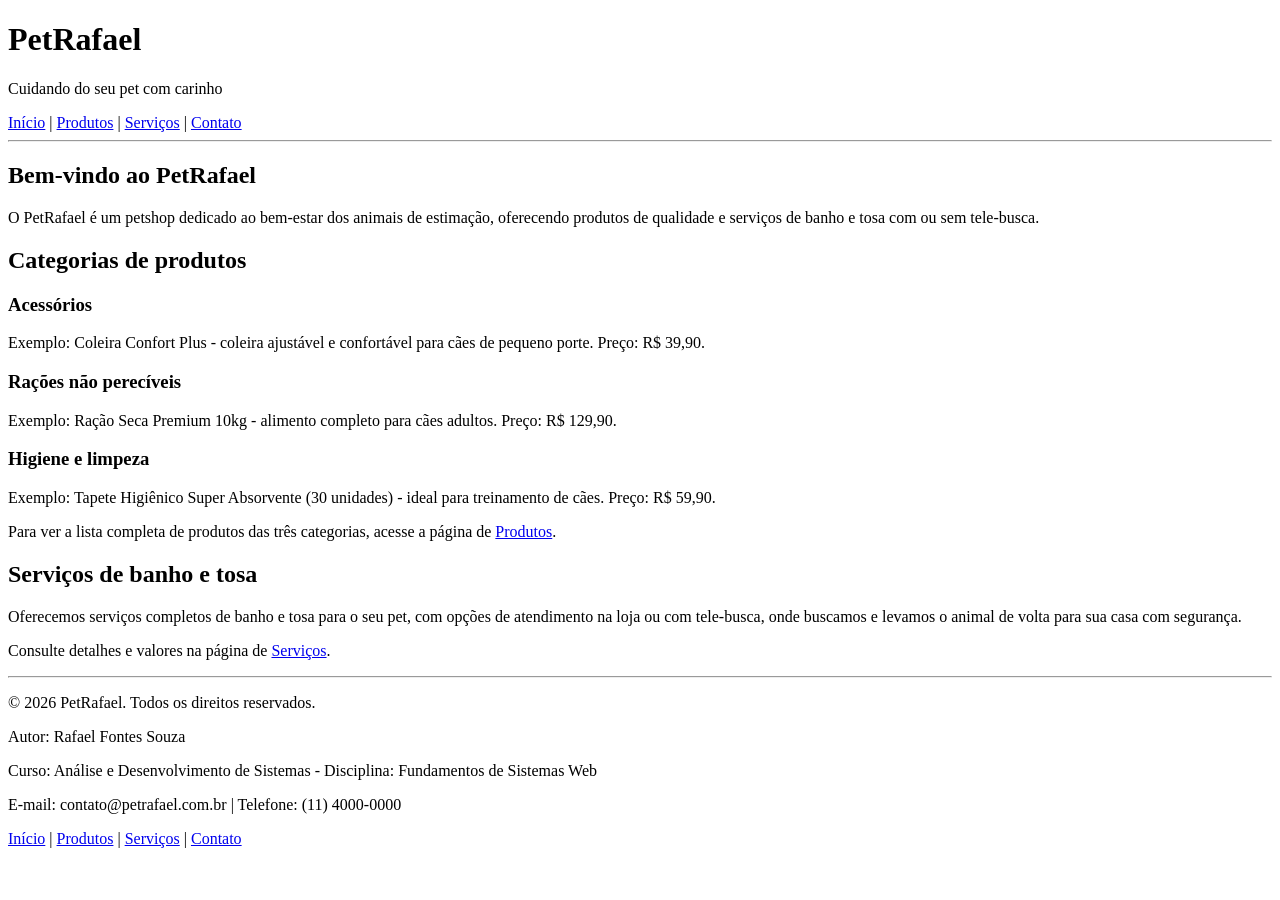
==== index.html @ ba6a0426 "Versão inicial Fase 1 PetRafael" ====
<!DOCTYPE html>
<html lang="pt-BR">
<head>
  <meta charset="UTF-8">
  <title>PetRafael - Início</title>
</head>
<body>
  <!-- Cabeçalho -->
  <header>
    <h1>PetRafael</h1>
    <p>Cuidando do seu pet com carinho</p>
    <nav>
      <a href="index.html">Início</a> |
      <a href="produtos.html">Produtos</a> |
      <a href="servicos.html">Serviços</a> |
      <a href="contato.html">Contato</a>
    </nav>
    <hr>
  </header>

  <!-- Corpo da página -->
  <main>
    <section>
      <h2>Bem-vindo ao PetRafael</h2>
      <p>
        O PetRafael é um petshop dedicado ao bem-estar dos animais de estimação,
        oferecendo produtos de qualidade e serviços de banho e tosa com ou sem tele-busca.
      </p>
    </section>

    <section>
      <h2>Categorias de produtos</h2>

      <h3>Acessórios</h3>
      <p>
        Exemplo: Coleira Confort Plus - coleira ajustável e confortável para cães de pequeno porte.
        Preço: R$ 39,90.
      </p>

      <h3>Rações não perecíveis</h3>
      <p>
        Exemplo: Ração Seca Premium 10kg - alimento completo para cães adultos.
        Preço: R$ 129,90.
      </p>

      <h3>Higiene e limpeza</h3>
      <p>
        Exemplo: Tapete Higiênico Super Absorvente (30 unidades) - ideal para treinamento de cães.
        Preço: R$ 59,90.
      </p>

      <p>
        Para ver a lista completa de produtos das três categorias,
        acesse a página de <a href="produtos.html">Produtos</a>.
      </p>
    </section>

    <section>
      <h2>Serviços de banho e tosa</h2>
      <p>
        Oferecemos serviços completos de banho e tosa para o seu pet,
        com opções de atendimento na loja ou com tele-busca, onde buscamos
        e levamos o animal de volta para sua casa com segurança.
      </p>
      <p>
        Consulte detalhes e valores na página de <a href="servicos.html">Serviços</a>.
      </p>
    </section>
  </main>

  <!-- Rodapé -->
  <footer>
    <hr>
    <p>© 2026 PetRafael. Todos os direitos reservados.</p>
    <p>Autor: Rafael Fontes Souza</p>
    <p>Curso: Análise e Desenvolvimento de Sistemas - Disciplina: Fundamentos de Sistemas Web</p>
    <p>E-mail: contato@petrafael.com.br | Telefone: (11) 4000-0000</p>
    <p>
      <a href="index.html">Início</a> |
      <a href="produtos.html">Produtos</a> |
      <a href="servicos.html">Serviços</a> |
      <a href="contato.html">Contato</a>
    </p>
  </footer>
</body>
</html>
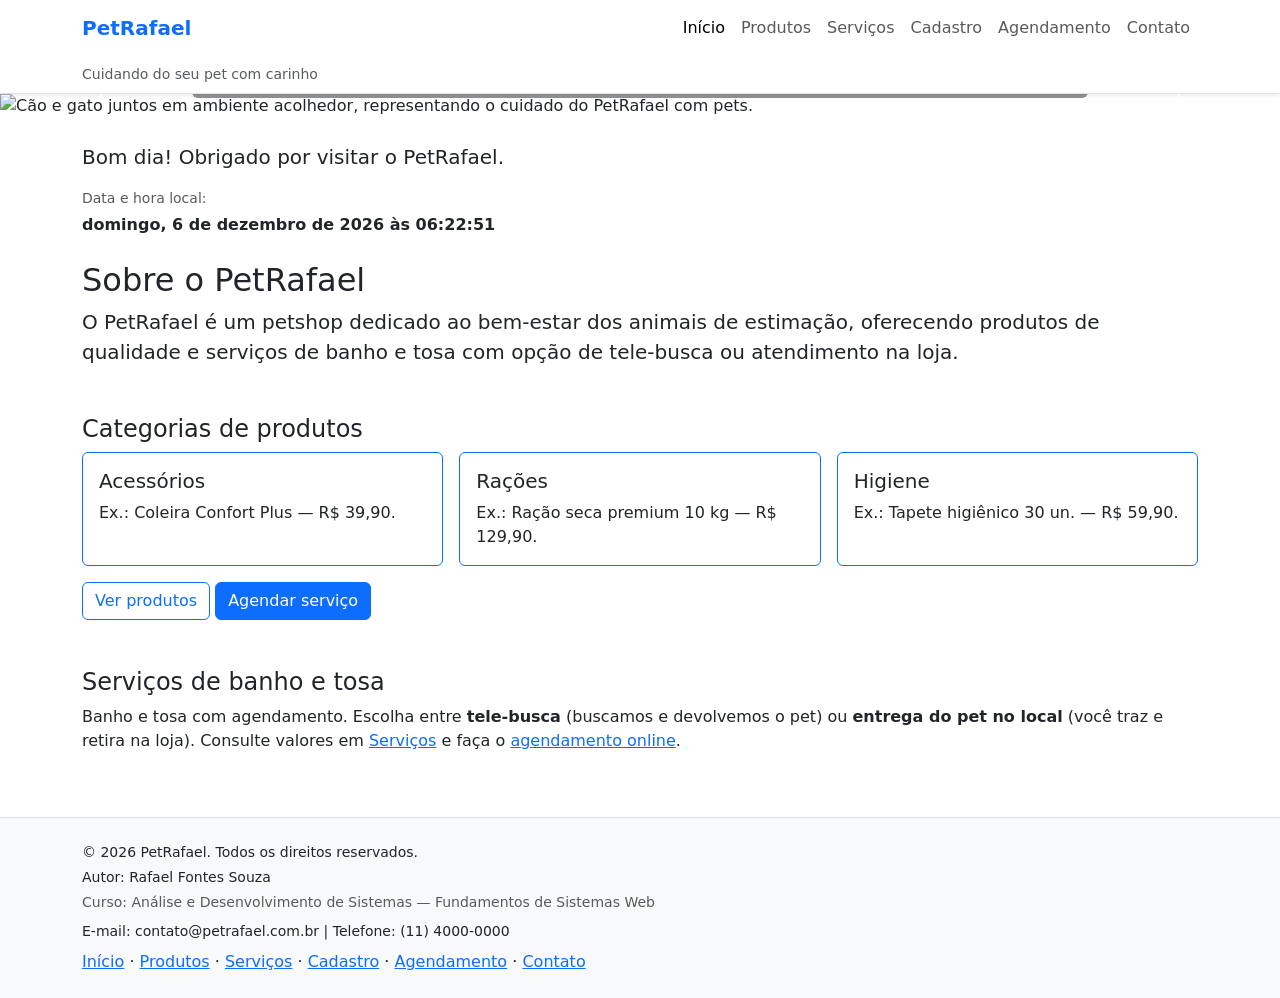
==== commit 2d62f686: "Fase Bootstrap/JS: carrossel, cadastro, agendamento e acessibilidade - Adiciona Bootstrap 5, navbar " ====
--- a/index.html
+++ b/index.html
@@ -2,86 +2,164 @@
 <html lang="pt-BR">
 <head>
   <meta charset="UTF-8">
-  <title>PetRafael - Início</title>
+  <meta name="viewport" content="width=device-width, initial-scale=1">
+  <meta name="description" content="PetRafael — petshop com produtos, banho, tosa, tele-busca e cadastro online.">
+  <title>PetRafael — Início</title>
+  <!-- Bootstrap 5 — layout responsivo e componentes (carrossel, navbar) -->
+  <link href="https://cdn.jsdelivr.net/npm/bootstrap@5.3.3/dist/css/bootstrap.min.css" rel="stylesheet" integrity="sha384-QWTKZyjpPEjISv5WaRU9OFeRpok6YctnYmDr5pNlyT2bRjXh0JMhjY6hW+ALEwIH" crossorigin="anonymous">
+  <link rel="stylesheet" href="css/estilo.css">
 </head>
 <body>
-  <!-- Cabeçalho -->
-  <header>
-    <h1>PetRafael</h1>
-    <p>Cuidando do seu pet com carinho</p>
-    <nav>
-      <a href="index.html">Início</a> |
-      <a href="produtos.html">Produtos</a> |
-      <a href="servicos.html">Serviços</a> |
-      <a href="contato.html">Contato</a>
+  <!-- Link de pular navegação: requisito de acessibilidade (teclado / leitores de tela) -->
+  <a class="visually-hidden-focusable btn btn-sm btn-primary position-fixed top-0 start-0 m-2 z-3" href="#conteudo-principal">Ir para o conteúdo principal</a>
+
+  <!-- Cabeçalho e menu principal -->
+  <header class="border-bottom bg-white shadow-sm">
+    <nav class="navbar navbar-expand-lg navbar-light" aria-label="Menu principal do PetRafael">
+      <div class="container">
+        <a class="navbar-brand fw-bold text-primary" href="index.html">PetRafael</a>
+        <button class="navbar-toggler" type="button" data-bs-toggle="collapse" data-bs-target="#menuPrincipal" aria-controls="menuPrincipal" aria-expanded="false" aria-label="Abrir ou fechar menu">
+          <span class="navbar-toggler-icon"></span>
+        </button>
+        <div class="collapse navbar-collapse" id="menuPrincipal">
+          <ul class="navbar-nav ms-auto mb-2 mb-lg-0">
+            <li class="nav-item"><a class="nav-link active" href="index.html" aria-current="page">Início</a></li>
+            <li class="nav-item"><a class="nav-link" href="produtos.html">Produtos</a></li>
+            <li class="nav-item"><a class="nav-link" href="servicos.html">Serviços</a></li>
+            <li class="nav-item"><a class="nav-link" href="cadastro.html">Cadastro</a></li>
+            <li class="nav-item"><a class="nav-link" href="agendamento.html">Agendamento</a></li>
+            <li class="nav-item"><a class="nav-link" href="contato.html">Contato</a></li>
+          </ul>
+        </div>
+      </div>
     </nav>
-    <hr>
+    <div class="container py-2">
+      <p class="mb-0 text-muted small">Cuidando do seu pet com carinho</p>
+    </div>
   </header>
 
-  <!-- Corpo da página -->
-  <main>
-    <section>
-      <h2>Bem-vindo ao PetRafael</h2>
-      <p>
-        O PetRafael é um petshop dedicado ao bem-estar dos animais de estimação,
-        oferecendo produtos de qualidade e serviços de banho e tosa com ou sem tele-busca.
-      </p>
+  <main id="conteudo-principal" tabindex="-1">
+    <!-- Carrossel Bootstrap: destaques visuais do petshop -->
+    <section class="mb-4" aria-roledescription="carrossel" aria-label="Destaques do PetRafael">
+      <div id="carouselPetrafael" class="carousel slide" data-bs-ride="carousel" data-bs-interval="5000">
+        <div class="carousel-indicators">
+          <button type="button" data-bs-target="#carouselPetrafael" data-bs-slide-to="0" class="active" aria-current="true" aria-label="Slide 1: bem-vindo"></button>
+          <button type="button" data-bs-target="#carouselPetrafael" data-bs-slide-to="1" aria-label="Slide 2: banho e tosa"></button>
+          <button type="button" data-bs-target="#carouselPetrafael" data-bs-slide-to="2" aria-label="Slide 3: tele-busca"></button>
+        </div>
+        <div class="carousel-inner">
+          <div class="carousel-item active">
+            <img src="https://images.unsplash.com/photo-1450778869180-41d0601e046e?w=1200&q=80" class="d-block w-100" style="max-height: 420px; object-fit: cover;" alt="Cão e gato juntos em ambiente acolhedor, representando o cuidado do PetRafael com pets.">
+            <div class="carousel-caption d-none d-md-block bg-dark bg-opacity-50 rounded px-3 py-2">
+              <h2 class="h4">Bem-vindo ao PetRafael</h2>
+              <p>Produtos e serviços pensados para o bem-estar do seu animal.</p>
+            </div>
+          </div>
+          <div class="carousel-item">
+            <img src="https://images.unsplash.com/photo-1516734212186-a967f81ad0d7?w=1200&q=80" class="d-block w-100" style="max-height: 420px; object-fit: cover;" alt="Profissional realizando banho em cão, ilustrando o serviço de banho e tosa.">
+            <div class="carousel-caption d-none d-md-block bg-dark bg-opacity-50 rounded px-3 py-2">
+              <h2 class="h4">Banho e tosa</h2>
+              <p>Equipe capacitada e ambiente seguro para o seu pet.</p>
+            </div>
+          </div>
+          <div class="carousel-item">
+            <img src="https://images.unsplash.com/photo-1548199973-03cce0bbc87b?w=1200&q=80" class="d-block w-100" style="max-height: 420px; object-fit: cover;" alt="Cão olhando pela janela de veículo, sugerindo o serviço de tele-busca do petshop.">
+            <div class="carousel-caption d-none d-md-block bg-dark bg-opacity-50 rounded px-3 py-2">
+              <h2 class="h4">Tele-busca e entrega</h2>
+              <p>Agende busca na residência ou traga seu pet à loja.</p>
+            </div>
+          </div>
+        </div>
+        <button class="carousel-control-prev" type="button" data-bs-target="#carouselPetrafael" data-bs-slide="prev">
+          <span class="carousel-control-prev-icon" aria-hidden="true"></span>
+          <span class="visually-hidden">Anterior</span>
+        </button>
+        <button class="carousel-control-next" type="button" data-bs-target="#carouselPetrafael" data-bs-slide="next">
+          <span class="carousel-control-next-icon" aria-hidden="true"></span>
+          <span class="visually-hidden">Próximo</span>
+        </button>
+      </div>
     </section>
 
-    <section>
-      <h2>Categorias de produtos</h2>
+    <div class="container pb-5">
+      <!-- Saudação e relógio: funções temporais em JavaScript (js/app.js) -->
+      <section class="mb-4">
+        <p id="saudacao-dinamica" class="lead" aria-live="polite"></p>
+        <p class="text-muted small mb-1">Data e hora local:</p>
+        <p id="relogio-petrafael" class="fw-semibold" aria-live="polite"></p>
+      </section>
 
-      <h3>Acessórios</h3>
-      <p>
-        Exemplo: Coleira Confort Plus - coleira ajustável e confortável para cães de pequeno porte.
-        Preço: R$ 39,90.
-      </p>
+      <section class="mb-5">
+        <h1 class="h2">Sobre o PetRafael</h1>
+        <p class="lead">
+          O PetRafael é um petshop dedicado ao bem-estar dos animais de estimação,
+          oferecendo produtos de qualidade e serviços de banho e tosa com opção de tele-busca ou atendimento na loja.
+        </p>
+      </section>
 
-      <h3>Rações não perecíveis</h3>
-      <p>
-        Exemplo: Ração Seca Premium 10kg - alimento completo para cães adultos.
-        Preço: R$ 129,90.
-      </p>
+      <section class="mb-5">
+        <h2 class="h4">Categorias de produtos</h2>
+        <div class="row g-3">
+          <div class="col-md-4">
+            <div class="card h-100 border-primary">
+              <div class="card-body">
+                <h3 class="h5 card-title">Acessórios</h3>
+                <p class="card-text">Ex.: Coleira Confort Plus — R$ 39,90.</p>
+              </div>
+            </div>
+          </div>
+          <div class="col-md-4">
+            <div class="card h-100 border-primary">
+              <div class="card-body">
+                <h3 class="h5 card-title">Rações</h3>
+                <p class="card-text">Ex.: Ração seca premium 10 kg — R$ 129,90.</p>
+              </div>
+            </div>
+          </div>
+          <div class="col-md-4">
+            <div class="card h-100 border-primary">
+              <div class="card-body">
+                <h3 class="h5 card-title">Higiene</h3>
+                <p class="card-text">Ex.: Tapete higiênico 30 un. — R$ 59,90.</p>
+              </div>
+            </div>
+          </div>
+        </div>
+        <p class="mt-3">
+          <a class="btn btn-outline-primary" href="produtos.html">Ver produtos</a>
+          <a class="btn btn-primary" href="agendamento.html">Agendar serviço</a>
+        </p>
+      </section>
 
-      <h3>Higiene e limpeza</h3>
-      <p>
-        Exemplo: Tapete Higiênico Super Absorvente (30 unidades) - ideal para treinamento de cães.
-        Preço: R$ 59,90.
-      </p>
-
-      <p>
-        Para ver a lista completa de produtos das três categorias,
-        acesse a página de <a href="produtos.html">Produtos</a>.
-      </p>
-    </section>
-
-    <section>
-      <h2>Serviços de banho e tosa</h2>
-      <p>
-        Oferecemos serviços completos de banho e tosa para o seu pet,
-        com opções de atendimento na loja ou com tele-busca, onde buscamos
-        e levamos o animal de volta para sua casa com segurança.
-      </p>
-      <p>
-        Consulte detalhes e valores na página de <a href="servicos.html">Serviços</a>.
-      </p>
-    </section>
+      <section>
+        <h2 class="h4">Serviços de banho e tosa</h2>
+        <p>
+          Banho e tosa com agendamento. Escolha entre <strong>tele-busca</strong> (buscamos e devolvemos o pet)
+          ou <strong>entrega do pet no local</strong> (você traz e retira na loja). Consulte valores em
+          <a href="servicos.html">Serviços</a> e faça o <a href="agendamento.html">agendamento online</a>.
+        </p>
+      </section>
+    </div>
   </main>
 
-  <!-- Rodapé -->
-  <footer>
-    <hr>
-    <p>© 2026 PetRafael. Todos os direitos reservados.</p>
-    <p>Autor: Rafael Fontes Souza</p>
-    <p>Curso: Análise e Desenvolvimento de Sistemas - Disciplina: Fundamentos de Sistemas Web</p>
-    <p>E-mail: contato@petrafael.com.br | Telefone: (11) 4000-0000</p>
-    <p>
-      <a href="index.html">Início</a> |
-      <a href="produtos.html">Produtos</a> |
-      <a href="servicos.html">Serviços</a> |
-      <a href="contato.html">Contato</a>
-    </p>
+  <footer class="bg-light border-top py-4 mt-auto">
+    <div class="container">
+      <p class="mb-1 small">© <span id="ano-atual">2026</span> PetRafael. Todos os direitos reservados.</p>
+      <p class="mb-1 small">Autor: Rafael Fontes Souza</p>
+      <p class="mb-2 small text-muted">Curso: Análise e Desenvolvimento de Sistemas — Fundamentos de Sistemas Web</p>
+      <p class="mb-2 small">E-mail: contato@petrafael.com.br | Telefone: (11) 4000-0000</p>
+      <nav aria-label="Rodapé">
+        <a href="index.html">Início</a> ·
+        <a href="produtos.html">Produtos</a> ·
+        <a href="servicos.html">Serviços</a> ·
+        <a href="cadastro.html">Cadastro</a> ·
+        <a href="agendamento.html">Agendamento</a> ·
+        <a href="contato.html">Contato</a>
+      </nav>
+    </div>
   </footer>
+
+  <script src="https://cdn.jsdelivr.net/npm/bootstrap@5.3.3/dist/js/bootstrap.bundle.min.js" integrity="sha384-YvpcrYf0tY3lHB60NNkmXc5s9fDVZLESaAA55NDzOxhy9GkcIdslK1eN7N6jIeHz" crossorigin="anonymous"></script>
+  <script src="js/app.js"></script>
 </body>
 </html>
-
--- a/css/estilo.css
+++ b/css/estilo.css
@@ -0,0 +1,29 @@
+/**
+ * PetRafael — estilos complementares ao Bootstrap 5
+ * Ajustes de foco, contraste e componentes específicos do projeto.
+ */
+
+/* Região de destaque para leitores de tela: mensagens de status dos formulários */
+#status-formulario[role="status"] {
+  min-height: 1.25rem;
+}
+
+/* Melhora visibilidade do foco além do padrão do Bootstrap (acessibilidade teclado) */
+a:focus-visible,
+button:focus-visible,
+.form-control:focus-visible,
+.form-check-input:focus-visible {
+  outline: 3px solid #0d6efd;
+  outline-offset: 2px;
+}
+
+/* Bloco de data/hora exibido pelo JavaScript na página inicial */
+#relogio-petrafael {
+  font-variant-numeric: tabular-nums;
+}
+
+/* Cards de produto: altura mínima para alinhamento visual */
+.card-img-top {
+  object-fit: cover;
+  height: 200px;
+}
